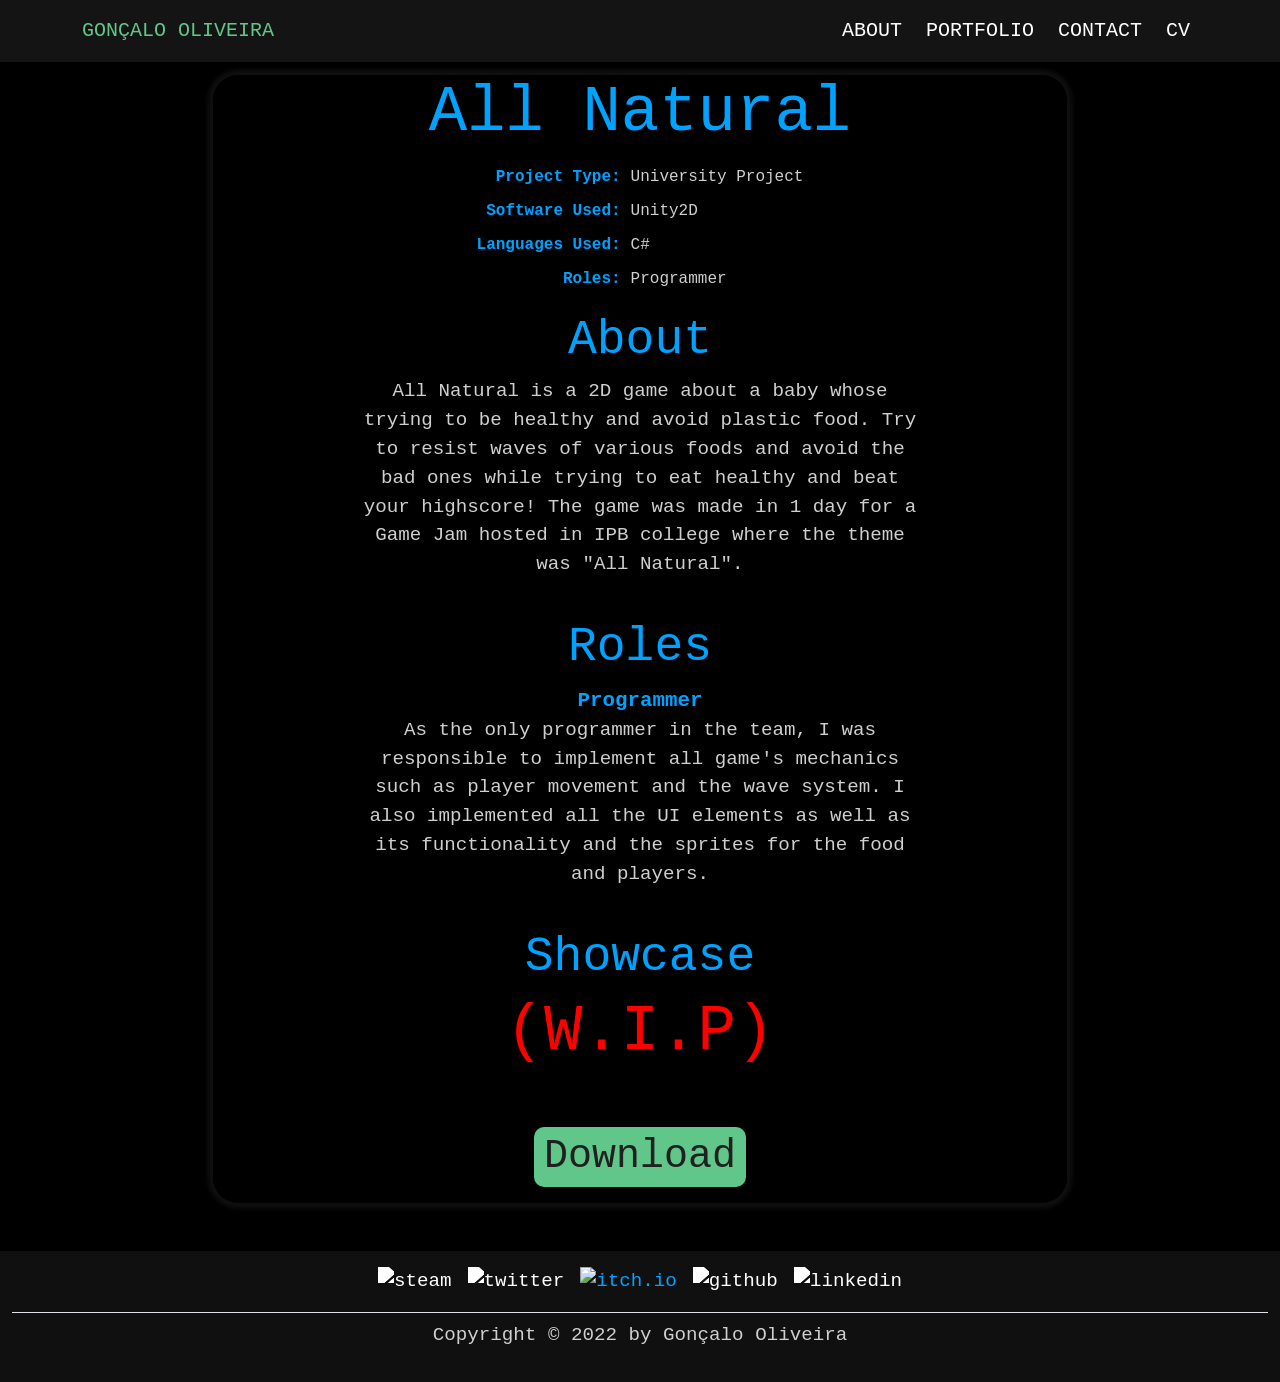
==== projects/allnatural.html @ 64145997 "Added All Natural Page" ====
<!doctype html>
<html lang="en">
<head>
  <meta charset="utf-8">
  <meta name="viewport" content="width=device-width, initial-scale=1">

  <title>All Natural</title>

  <link href="../css/bootstrap.css" rel="stylesheet">
  <link href="../css/MyStyle.css" rel="stylesheet">
  <script src="../js/bootstrap.min.js"></script>
</head>
<body>
<!-- Navigation Bar -->
<nav class="navbar navbar-expand-sm bg-dark navbar-dark fixed-top">
  <div class="container">
    <a style="color: #60C689" class="navbar-brand" href="../index.html">GONÇALO OLIVEIRA</a>
    <button aria-controls="navbarToggle" aria-expanded="false" aria-label="Toggle Navigation"
            class="navbar-toggler" data-bs-toggle="collapse" data-bs-target="#navbarToggle" type="button">
      <span class="navbar-toggler-icon"></span>
    </button>
    <div class="collapse navbar-collapse justify-content-end" id="navbarToggle">
      <ul class="navbar-nav">
        <li class="nav-item me-2">
          <a class="nav-link active navbar-link" aria-current="page" href="../index.html#about">ABOUT</a>
        </li>
        <li class="nav-item me-2">
          <a class="nav-link active navbar-link" aria-current="page" href="../index.html#portfolio">PORTFOLIO</a>
        </li>
        <li class="nav-item me-2">
          <a class="nav-link active navbar-link" aria-current="page" href="../index.html#contact">CONTACT</a>
        </li>
        <li class="nav-item">
          <a class="nav-link active navbar-link" aria-current="page" target="_blank" href="../assets/Gonçalo_Oliveira_CV.pdf">CV</a>
        </li>
      </ul>
    </div>
  </div>
</nav>
<div style="padding-bottom: 75px"></div>

<!-- Body -->
<div class="container col-md-8 mb-5 pb-3" style="border-radius: 25px; box-shadow: 0 0 5px 5px rgba(20, 20, 20, 80%); background: rgba(0, 0, 0, 70%)">
  <h1>All Natural</h1>
  <!-- Specs -->
  <table style="margin: auto;">
    <tbody>
    <tr>
      <td class="tdLeft"><b>Project Type:</b></td>
      <td class="tdRight">University Project</td>
    </tr>
    <tr>
      <td class="tdLeft"><b>Software Used:</b></td>
      <td class="tdRight">Unity2D</td>
    </tr>
    <tr>
      <td class="tdLeft"><b>Languages Used:</b></td>
      <td class="tdRight">C#</td>
    </tr>
    <tr>
      <td class="tdLeft"><b>Roles:</b></td>
      <td class="tdRight">Programmer</td>
    </tr>
    </tbody>
  </table>

  <!-- Teaser
  <iframe style="aspect-ratio: 16/9; width: 80%; padding-top: 15px"
          src="https://www.youtube.com/embed/Wi39IxEyKfs" title="YouTube video player"
          allow="accelerometer; autoplay; clipboard-write; encrypted-media; gyroscope; picture-in-picture"></iframe>
  <img style="width: 50%" alt="Teaser" src="https://img.itch.zone/aW1nLzQ3MTk3NTgucG5n/original/gsB7U2.png"> -->

  <!-- About -->
  <h2 class="pt-3">About</h2>
  <p class="offset-md-2 col-md-8">
    All Natural is a 2D game about a baby whose trying to be healthy and avoid plastic food. Try to resist waves of various foods and avoid the bad ones while trying to eat healthy and beat your highscore! The game was made in 1 day for a Game Jam hosted in IPB college where the theme was "All Natural".
  </p>

  <!-- Role -->
  <h2 class="pt-4">Roles</h2>
  <div class="row">
    <div class="offset-md-2 col-md-8">
      <strong>Programmer</strong>
      <p>As the only programmer in the team, I was responsible to implement all game's mechanics such as player movement and the wave system. I also implemented all the UI elements as well as its functionality and the sprites for the food and players.</p>
    </div>
  </div>

  <!-- Show Casing-->
  <h2 class="pt-4">Showcase</h2>
  <h1 style="color: #FF0000">(W.I.P)</h1>

  <!-- Source Code -->
  <a class="mt-5" style="border-radius: 10px; padding-left: 10px; padding-right: 10px; background-color: #60C689; color: #202020; font-size: 2.5rem" type="button" href="" target="_blank">Download</a>
</div>

<!-- Footer -->
<div class="container-fluid footer" style="background-color: rgb(20, 20, 20, 80%) !important" >
  <footer class="py-3">
    <ul class="pb-3 nav justify-content-center">
      <li class="me-3">
        <a href="https://steamcommunity.com/id/g0dk1ller123/" target="_blank">
          <img alt="steam" style="filter: brightness(0) invert(1)" src="https://cdn-icons-png.flaticon.com/512/3/3782.png" width="40" height="40">
        </a>
      </li>
      <li class="me-3">
        <a href="https://twitter.com/GoncaOliveira27" target="_blank">
          <img alt="twitter" style="filter: brightness(0) invert(1)" src="https://cdn-icons-png.flaticon.com/512/81/81609.png" width="40" height="40">
        </a>
      </li>
      <li class="me-3">
        <a href="" target="_blank">
          <img alt="itch.io" src="https://assets.ifttt.com/images/channels/586796884/icons/large.png" width="40" height="40">
        </a>
      </li>
      <li class="me-3">
        <a href="https://github.com/g0dz4ll0" target="_blank">
          <img alt="github" style="filter: brightness(0) invert(1)" src="https://cdn-icons-png.flaticon.com/512/25/25231.png" width="40" height="40">
        </a>
      </li>
      <li>
        <a href="https://www.linkedin.com/in/gon%C3%A7alo-oliveira-a63536117/" target="_blank">
          <img alt="linkedin" style="filter: brightness(0) invert(1)" src="https://wings-onboard.com/wp-content/uploads/2021/10/linkedin-logo.png" width="40" height="40">
        </a>
      </li>
    </ul>
    <div class="border-top pb-2"></div>
    <p>Copyright © 2022 by Gonçalo Oliveira</p>
  </footer>
</div>
</body>
</html>
---- css/MyStyle.css ----
body {
    margin: 0;
    border: 0;
    padding: 0;
    color: #CFCFCF;
    background-color: #000000;
    text-align: center;
    font-family: "OCR A Std", monospace;
}

a {
    text-decoration: none;
    font-size: 1.2rem;
    color: #00a2ff;
}

p {
    font-size: 1.2rem;
    color: #CFCFCF;
}

strong {
    font-size: 1.3rem;
    color: #00a2ff;
}

li {
    font-size: 1.2rem;
    color: #CFCFCF;
}

h1 {
    font-size: 4rem;
    color: #00a2ff;
}

h2 {
    font-size: 3rem;
    color: #00a2ff;
}

.tdLeft {
    padding: 5px;
    color: #00a2ff;
    text-align: right;
}

.tdRight {
    padding: 5px;
    text-align: left;
}

@media screen and (max-width: 400px) {
    h1 {
        font-size: 2.5rem !important;
    }

    a {
        text-decoration: none;
        font-size: 1rem;
        color: #00a2ff;
    }

    p {
        font-size: 1rem;
        color: #CFCFCF;
    }

    strong {
        font-size: 1.1rem;
        color: #00a2ff;
    }

    li {
        font-size: 1rem;
        color: #CFCFCF;
    }
}

h6 {
    font-size: 1.2rem;
    color: #9E9E9E;
}

.backgroundVideo {
    width: 100%;
    height: 100%;
}

.project-image {
    width: 95%;
    aspect-ratio: 16/9;
    border-radius: 25px;
    transition-duration: 0.2s;
    transition-property: transform;
}

a:hover .project-image {
    transform: scale(1.03);
    outline: 4px solid #00a2ff;
    outline-offset: 2px;
}

.navbar-link {
    transition-duration: 0.3s;
    transition-property: background-color;
}

.navbar-link:hover {
    color: #00a2ff !important;
}

.project-header {
    font-size: 2rem;
    color: #00a2ff;
    text-transform: uppercase;
    font-weight: bold;
}

.project-text {
    font-size: 1.15rem;
    margin-left: 5%;
    margin-right: 5%;
    color: #bbbbbb;
}

.siteSection {
    box-shadow: 0 0 5px 5px rgb(97, 192, 255, 20%);
    width: 75%;
    margin: 35px auto 0px;
    padding: 10px;
}

.sectionHeader {
    margin: 0px auto 15px;
    /*background: #202020;
    border-radius: 50px;*/
}

.sectionHeader-text {
    font-weight: bold;
    text-transform: uppercase;
}

.itch-io-frame {
    --itch-io-frame-size: 2;
    width: calc(552px * var(--itch-io-frame-size));
    height: calc(167px * var(--itch-io-frame-size));
}

.footer {
    background-color: rgba(20, 20, 20, 1);
}

@media screen and (max-width: 1280px) {
    .mobile-intro {
        visibility: visible !important;
        clear: none !important;
        display: inline !important;
    }

    .intro {
        visibility: hidden;
        clear: both;
        display: none;
    }
}

.mobile-intro {
    visibility: hidden;
    clear: both;
    display: none;
}

.intro-link {
    color:#FFFFFF;
    font-size: 2rem;
}

.intro-link:hover {
    color: #00a2ff;
}

.intro-li {
    display: inline-block;
    text-transform: uppercase;
    font-weight: bold;
    text-shadow: 2px 2px #000000;
    margin: 0;
}

.intro-h1 {
    font-size: 5rem;
    transform: translate(-50%, -50%);
    text-transform: uppercase;
    font-weight: bold;
    text-shadow: 2px 2px #000000;
}

@keyframes fadeOut {
    from {opacity: 0}
    to {opacity: 1}
}

.fadeOut {
    animation: fadeOut .5s forwards;
}

@keyframes fadeIn {
    from {opacity: 1}
    to {opacity: 0}
}

.fadeIn {
    animation: fadeIn .5s forwards;
}

@keyframes fadeOutDown {
    0% {opacity: 0; top:-25px}
    100% {opacity: 1; top: 0}
}

.fadeOutDown {
    animation: fadeOutDown .5s forwards;
}

@keyframes fadeInUp {
    from {opacity: 1; top: 0}
    to {opacity: 0; top: -25px}
}

.fadeInUp {
    animation: fadeInUp .5s forwards;
}

.fadeInUpFast {
    animation: fadeInUp .01s forwards;
}

@font-face {
    font-family: 'robotoblack';
    src: url('font/roboto-black-webfont.woff2') format('woff2'),
    url('font/roboto-black-webfont.woff') format('woff');
    font-weight: normal;
    font-style: normal;
}

@font-face {
    font-family: 'robotoblack_italic';
    src: url('font/roboto-blackitalic-webfont.woff2') format('woff2'),
    url('font/roboto-blackitalic-webfont.woff') format('woff');
    font-weight: normal;
    font-style: normal;
}

@font-face {
    font-family: 'robotobold';
    src: url('font/roboto-bold-webfont.woff2') format('woff2'),
    url('font/roboto-bold-webfont.woff') format('woff');
    font-weight: normal;
    font-style: normal;
}

@font-face {
    font-family: 'robotobold_italic';
    src: url('font/roboto-bolditalic-webfont.woff2') format('woff2'),
    url('font/roboto-bolditalic-webfont.woff') format('woff');
    font-weight: normal;
    font-style: normal;
}

@font-face {
    font-family: 'robotoitalic';
    src: url('font/roboto-italic-webfont.woff2') format('woff2'),
    url('font/roboto-italic-webfont.woff') format('woff');
    font-weight: normal;
    font-style: normal;
}

@font-face {
    font-family: 'robotolight';
    src: url('font/roboto-light-webfont.woff2') format('woff2'),
    url('font/roboto-light-webfont.woff') format('woff');
    font-weight: normal;
    font-style: normal;
}

@font-face {
    font-family: 'robotolight_italic';
    src: url('font/roboto-lightitalic-webfont.woff2') format('woff2'),
    url('font/roboto-lightitalic-webfont.woff') format('woff');
    font-weight: normal;
    font-style: normal;
}

@font-face {
    font-family: 'robotomedium';
    src: url('font/roboto-medium-webfont.woff2') format('woff2'),
    url('font/roboto-medium-webfont.woff') format('woff');
    font-weight: normal;
    font-style: normal;
}

@font-face {
    font-family: 'robotomedium_italic';
    src: url('font/roboto-mediumitalic-webfont.woff2') format('woff2'),
    url('font/roboto-mediumitalic-webfont.woff') format('woff');
    font-weight: normal;
    font-style: normal;
}

@font-face {
    font-family: 'robotoregular';
    src: url('font/roboto-regular-webfont.woff2') format('woff2'),
    url('font/roboto-regular-webfont.woff') format('woff');
    font-weight: normal;
    font-style: normal;
}

@font-face {
    font-family: 'robotothin';
    src: url('font/roboto-thin-webfont.woff2') format('woff2'),
    url('font/roboto-thin-webfont.woff') format('woff');
    font-weight: normal;
    font-style: normal;
}

@font-face {
    font-family: 'robotothin_italic';
    src: url('font/roboto-thinitalic-webfont.woff2') format('woff2'),
    url('font/roboto-thinitalic-webfont.woff') format('woff');
    font-weight: normal;
    font-style: normal;
}
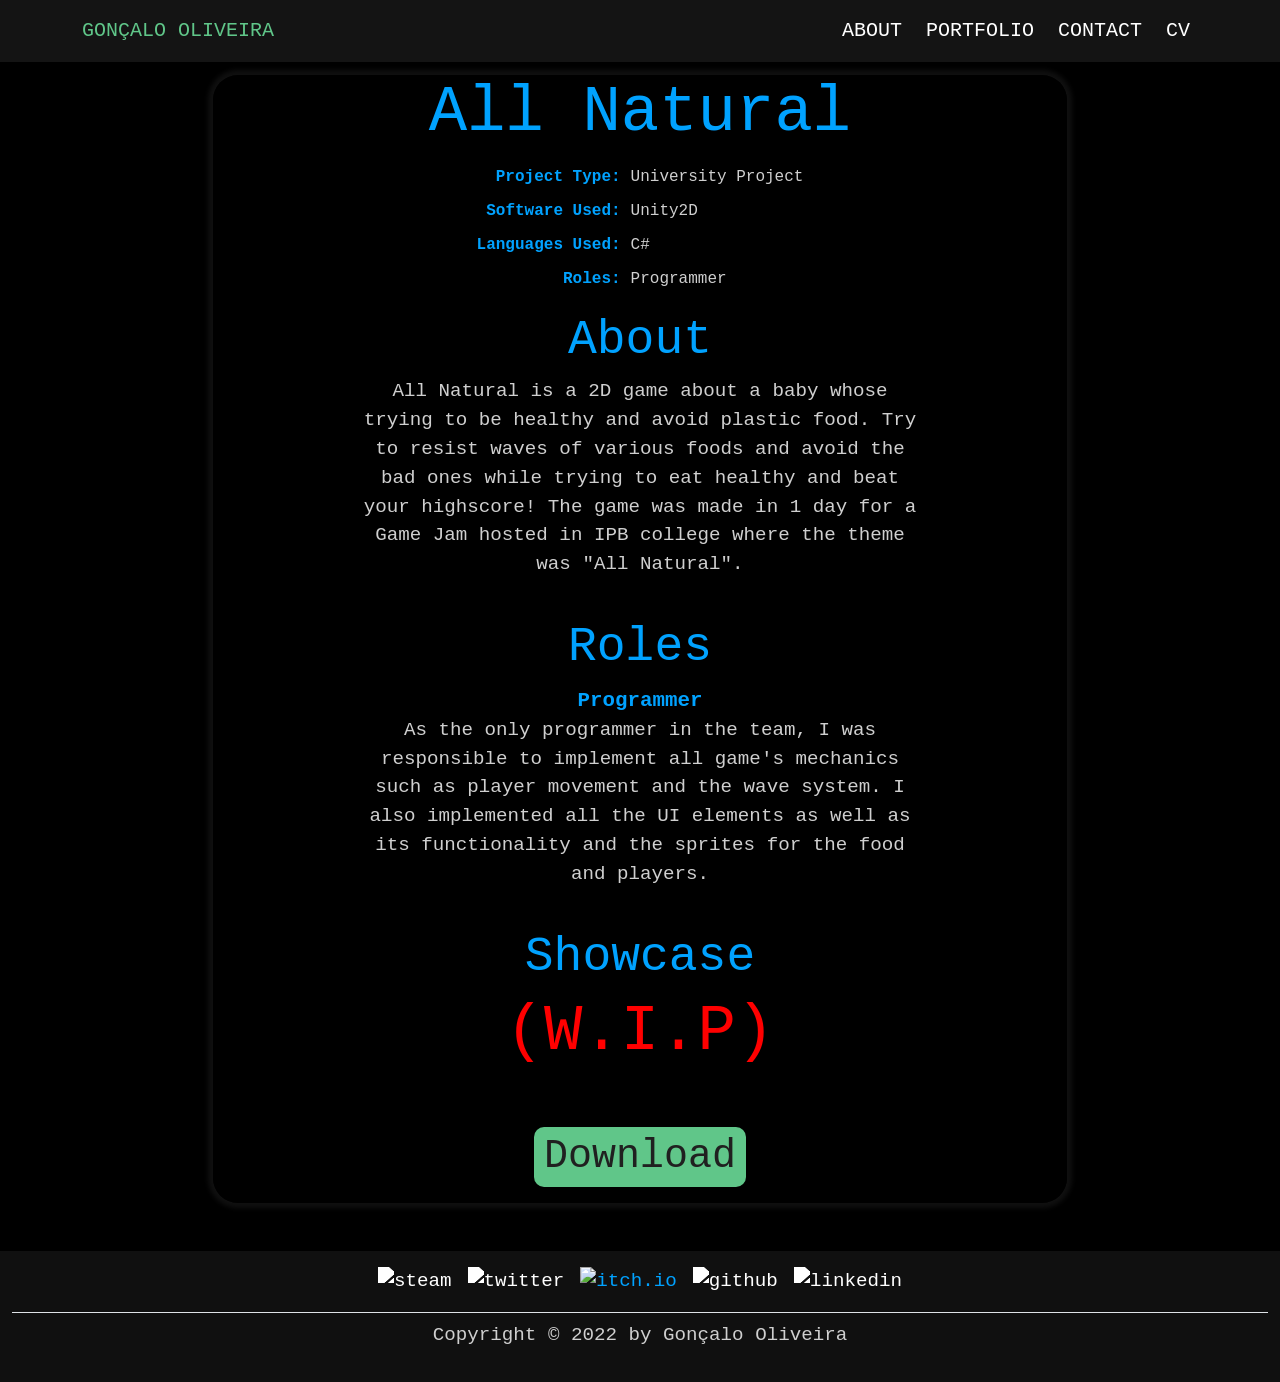
==== commit 36c94adf: "Added BG Images for All Natural's Page" ====
--- a/projects/allnatural.html
+++ b/projects/allnatural.html
@@ -11,6 +11,13 @@
   <script src="../js/bootstrap.min.js"></script>
 </head>
 <body>
+<!-- Background -->
+<div style="position: fixed; width: 100%; height: 100%; z-index = -1">
+  <img style="filter: brightness(0.9) blur(0.1rem); position: absolute; top: 0; left: 0; width: 100%; height: 100%" id="backgroundImg" class="fadeIn" alt="background-slider" src="https://img.itch.zone/aW1hZ2UvMTA1MTQzMC82MDEzOTM2LnBuZw==/347x500/xJNlU4.png">
+  <img style="filter: brightness(0.9) blur(0.1rem); position: absolute; top: 0; left: 0; width: 100%; height: 100%" id="backgroundImg2" class="fadeOut" alt="background-slider" src="https://img.itch.zone/aW1hZ2UvMTA1MTQzMC82MDEzOTMwLnBuZw==/347x500/wNKtiG.png">
+  <script src="../js/BackgroundSlider.js" type="text/javascript"></script>
+</div>
+  
 <!-- Navigation Bar -->
 <nav class="navbar navbar-expand-sm bg-dark navbar-dark fixed-top">
   <div class="container">
@@ -89,8 +96,8 @@
   <h2 class="pt-4">Showcase</h2>
   <h1 style="color: #FF0000">(W.I.P)</h1>
 
-  <!-- Source Code -->
-  <a class="mt-5" style="border-radius: 10px; padding-left: 10px; padding-right: 10px; background-color: #60C689; color: #202020; font-size: 2.5rem" type="button" href="" target="_blank">Download</a>
+  <!-- Download -->
+  <a class="mt-5" style="border-radius: 10px; padding-left: 10px; padding-right: 10px; background-color: #60C689; color: #202020; font-size: 2.5rem" type="button" href="https://goncalo-oliveira.itch.io/all-natural" target="_blank">Download</a>
 </div>
 
 <!-- Footer -->
@@ -108,7 +115,7 @@
         </a>
       </li>
       <li class="me-3">
-        <a href="" target="_blank">
+        <a href="https://goncalo-oliveira.itch.io/" target="_blank">
           <img alt="itch.io" src="https://assets.ifttt.com/images/channels/586796884/icons/large.png" width="40" height="40">
         </a>
       </li>
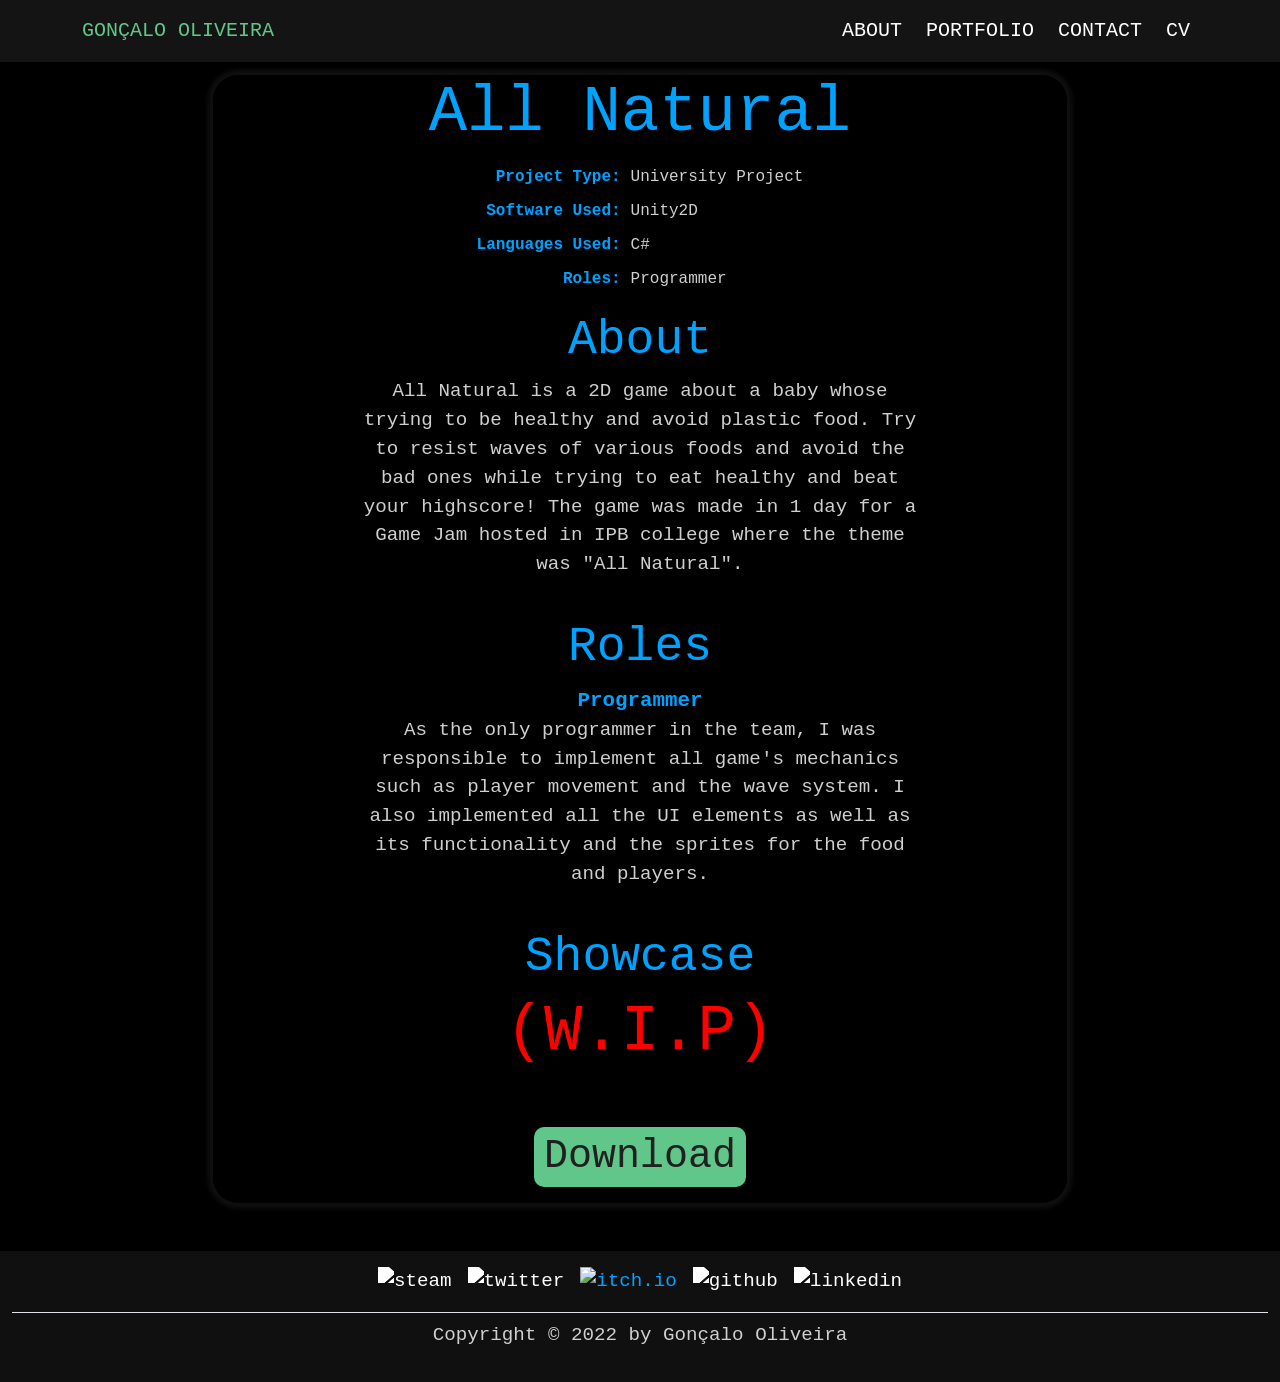
==== commit 7f77fff3: "Fixed Bug With Background Image" ====
--- a/projects/allnatural.html
+++ b/projects/allnatural.html
@@ -12,7 +12,7 @@
 </head>
 <body>
 <!-- Background -->
-<div style="position: fixed; width: 100%; height: 100%; z-index = -1">
+<div style="position: fixed; width: 100%; height: 100%; z-index: -1">
   <img style="filter: brightness(0.9) blur(0.1rem); position: absolute; top: 0; left: 0; width: 100%; height: 100%" id="backgroundImg" class="fadeIn" alt="background-slider" src="https://img.itch.zone/aW1hZ2UvMTA1MTQzMC82MDEzOTM2LnBuZw==/347x500/xJNlU4.png">
   <img style="filter: brightness(0.9) blur(0.1rem); position: absolute; top: 0; left: 0; width: 100%; height: 100%" id="backgroundImg2" class="fadeOut" alt="background-slider" src="https://img.itch.zone/aW1hZ2UvMTA1MTQzMC82MDEzOTMwLnBuZw==/347x500/wNKtiG.png">
   <script src="../js/BackgroundSlider.js" type="text/javascript"></script>
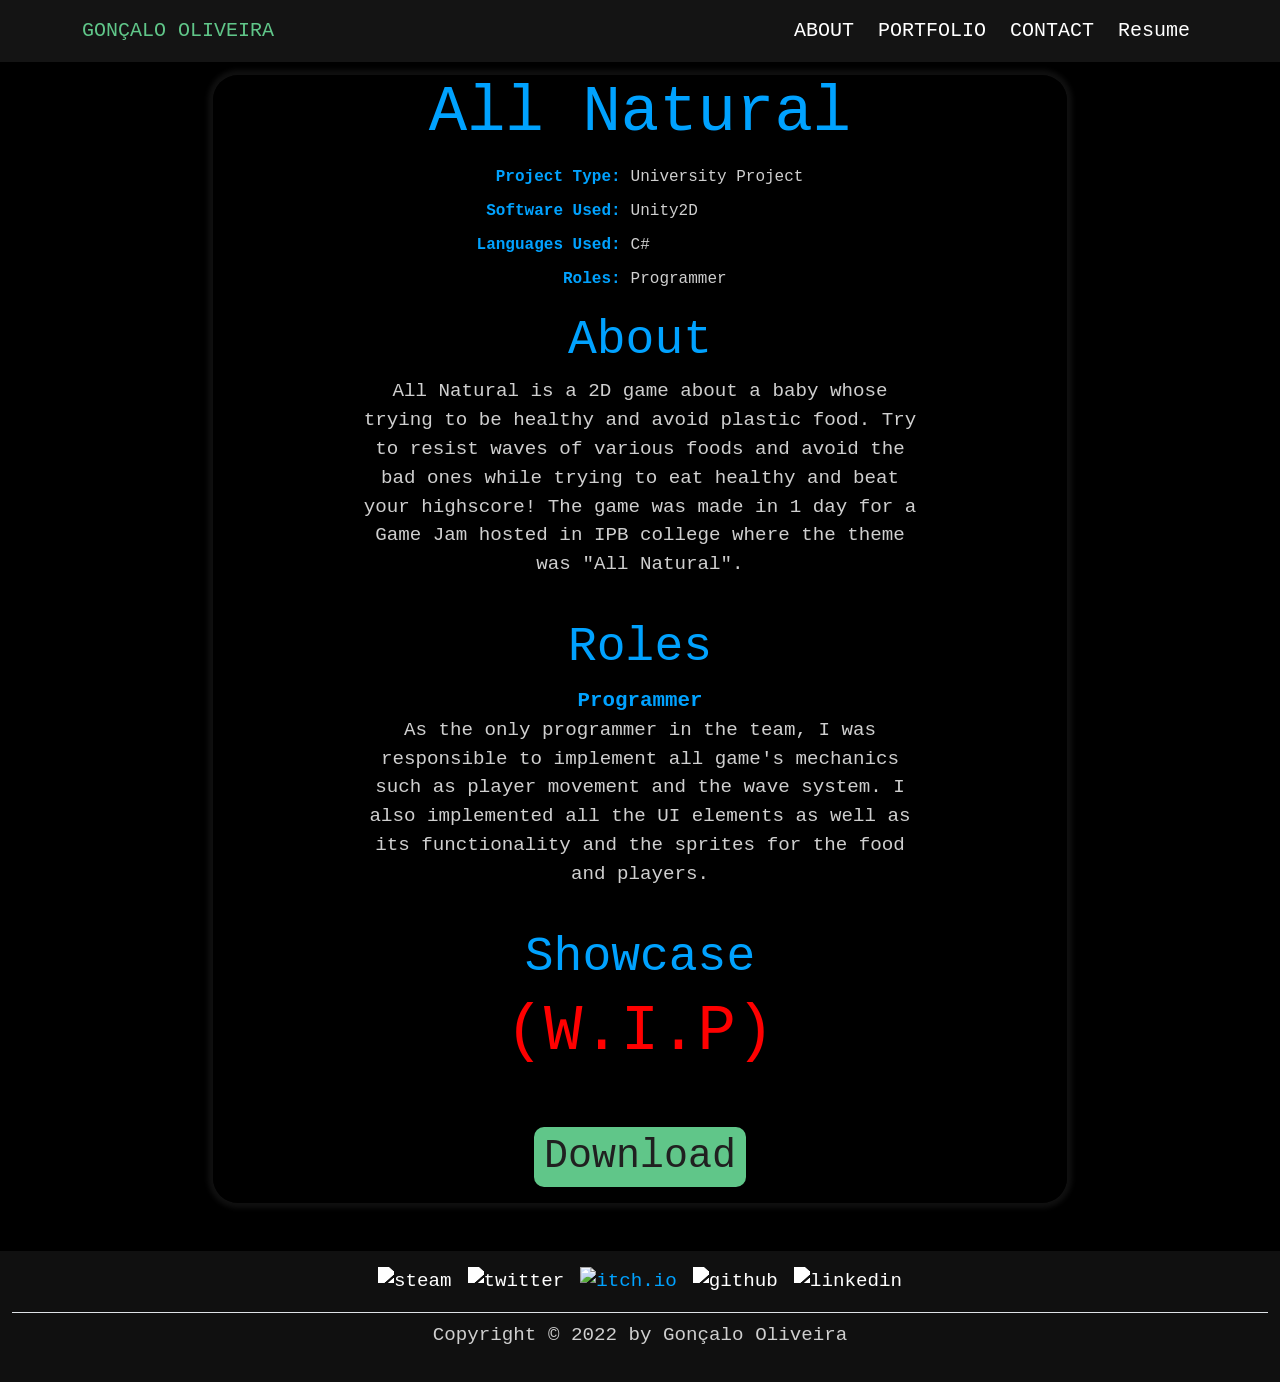
==== commit 850ef72c: "Updated Resume Text in All Natural" ====
--- a/projects/allnatural.html
+++ b/projects/allnatural.html
@@ -38,7 +38,7 @@
           <a class="nav-link active navbar-link" aria-current="page" href="../index.html#contact">CONTACT</a>
         </li>
         <li class="nav-item">
-          <a class="nav-link active navbar-link" aria-current="page" target="_blank" href="../assets/Gonçalo_Oliveira_CV.pdf">CV</a>
+          <a class="nav-link active navbar-link" aria-current="page" target="_blank" href="../assets/Gonçalo_Oliveira_CV.pdf">Resume</a>
         </li>
       </ul>
     </div>
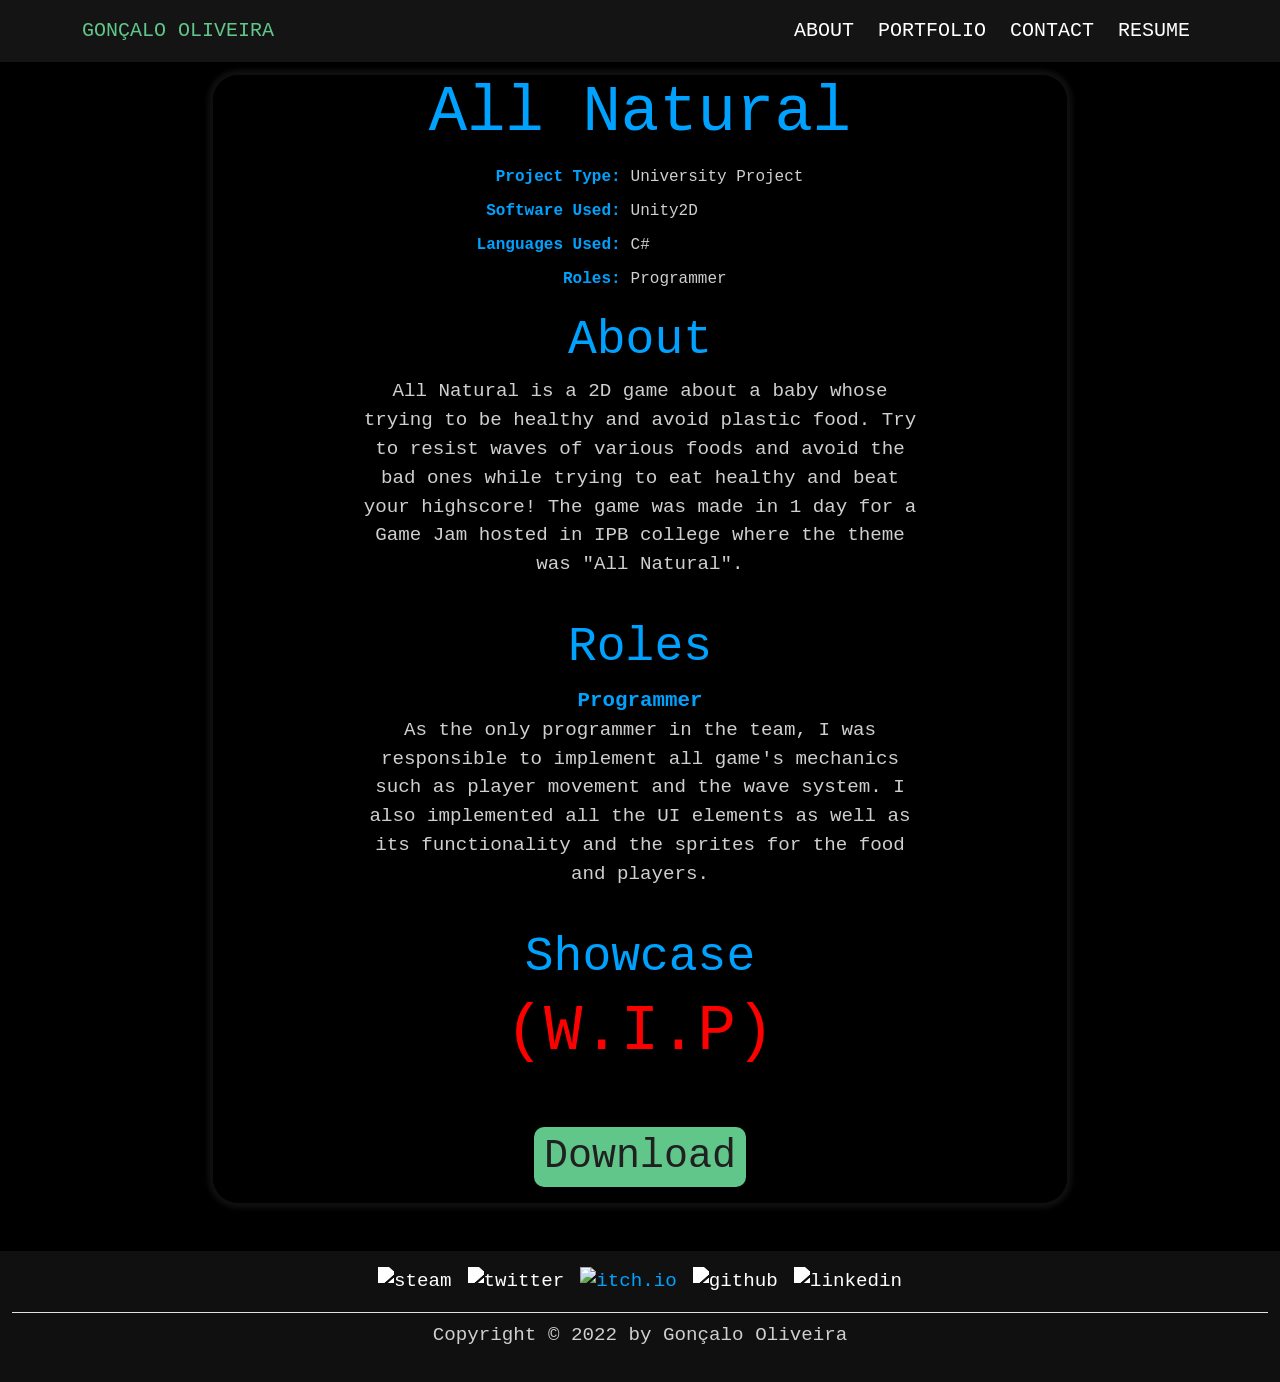
==== commit 5a115ad6: "Updated Resume Text in All Natural 2" ====
--- a/projects/allnatural.html
+++ b/projects/allnatural.html
@@ -38,7 +38,7 @@
           <a class="nav-link active navbar-link" aria-current="page" href="../index.html#contact">CONTACT</a>
         </li>
         <li class="nav-item">
-          <a class="nav-link active navbar-link" aria-current="page" target="_blank" href="../assets/Gonçalo_Oliveira_CV.pdf">Resume</a>
+          <a class="nav-link active navbar-link" aria-current="page" target="_blank" href="../assets/Gonçalo_Oliveira_CV.pdf">RESUME</a>
         </li>
       </ul>
     </div>
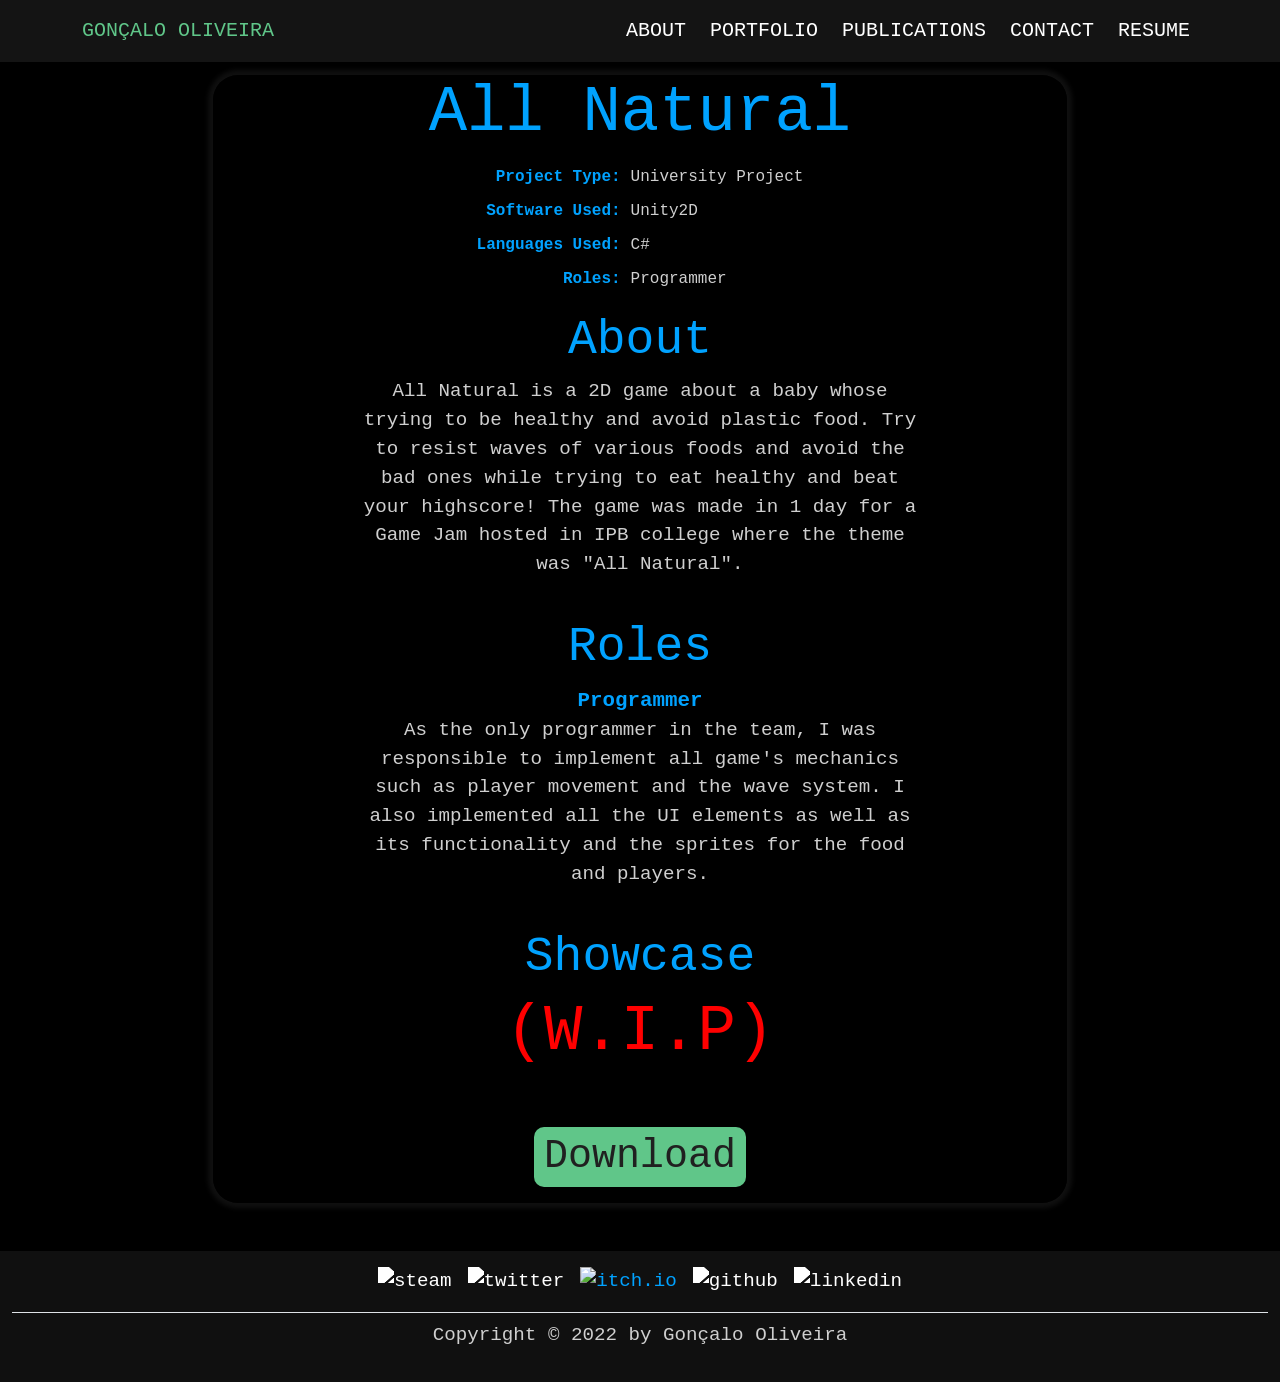
==== commit b4070237: "Added Publications Nav Button In All Natural" ====
--- a/projects/allnatural.html
+++ b/projects/allnatural.html
@@ -33,6 +33,9 @@
         </li>
         <li class="nav-item me-2">
           <a class="nav-link active navbar-link" aria-current="page" href="../index.html#portfolio">PORTFOLIO</a>
+        </li>
+        <li class="nav-item me-2">
+          <a class="nav-link active navbar-link" aria-current="page" href="../index.html#publications">PUBLICATIONS</a>
         </li>
         <li class="nav-item me-2">
           <a class="nav-link active navbar-link" aria-current="page" href="../index.html#contact">CONTACT</a>
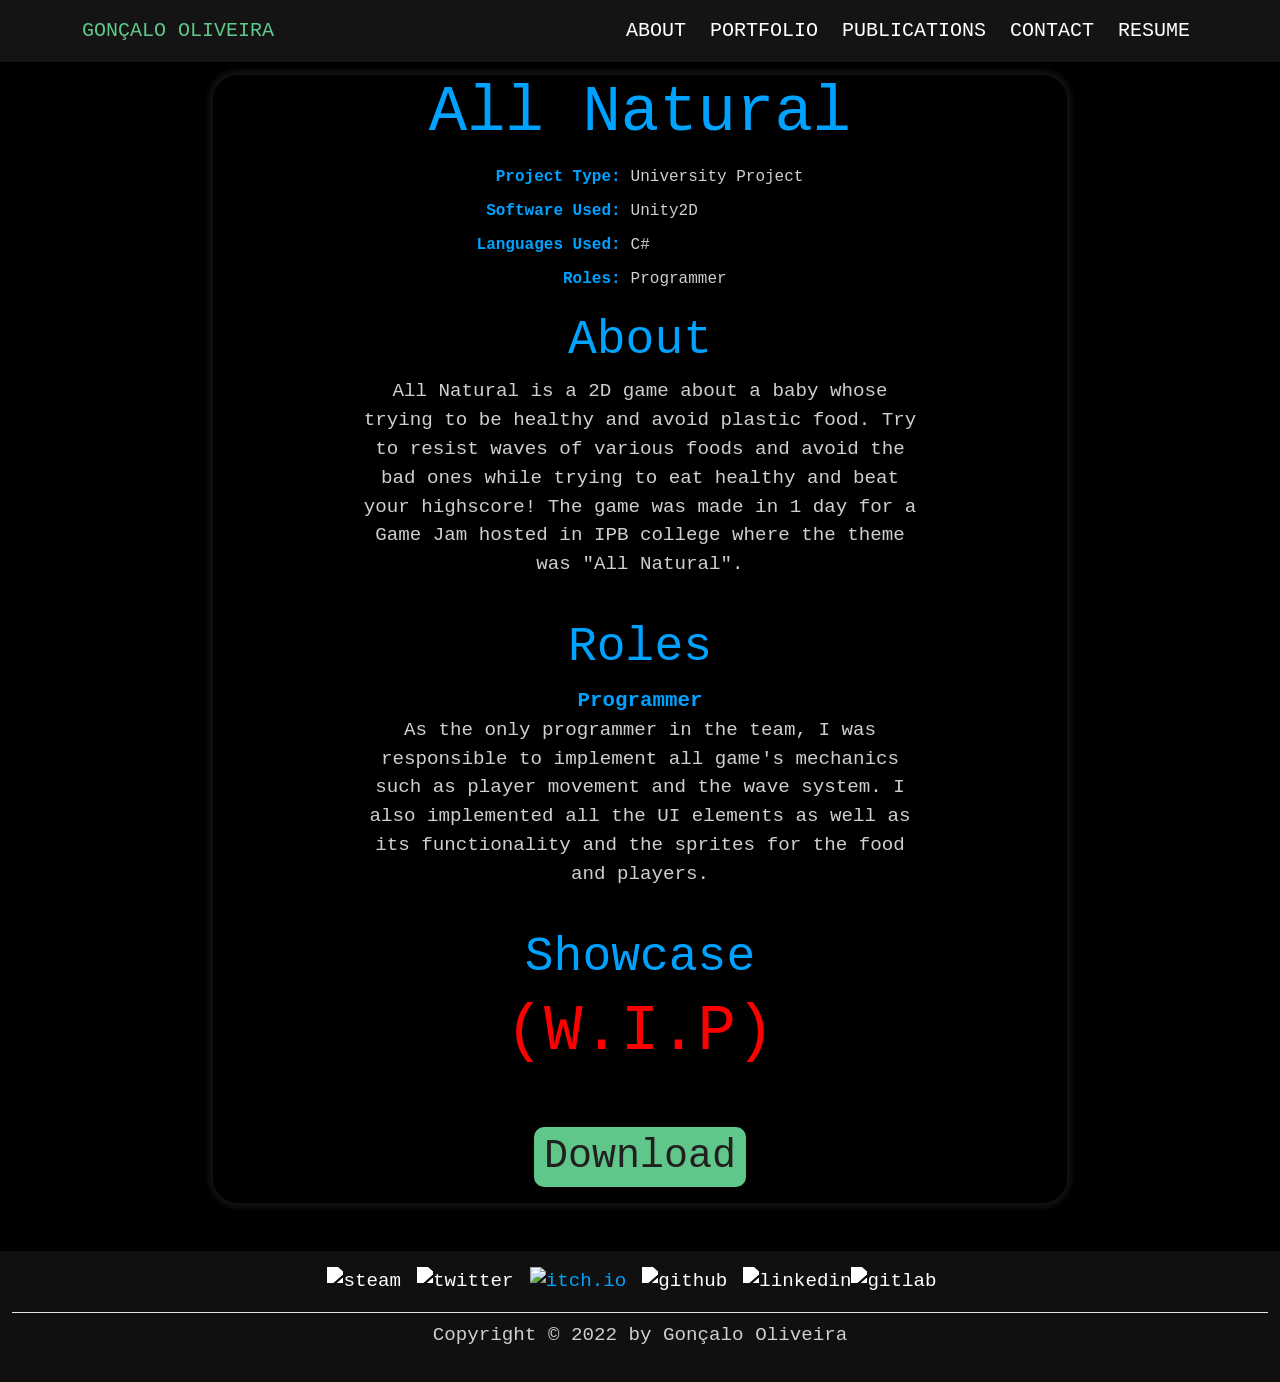
==== commit 95ca4da4: "Added GitLab Link To All Natural" ====
--- a/projects/allnatural.html
+++ b/projects/allnatural.html
@@ -132,6 +132,11 @@
           <img alt="linkedin" style="filter: brightness(0) invert(1)" src="https://wings-onboard.com/wp-content/uploads/2021/10/linkedin-logo.png" width="40" height="40">
         </a>
       </li>
+      <li class="me-3">
+        <a href="https://gitlab.com/g0dz4ll027" target="_blank">
+          <img alt="gitlab" style="filter: brightness(0) invert(1)" src="https://miro.medium.com/max/630/1*rXQwmGazoXXpH6E6_53j3A.png" width="40" height="40">
+        </a>
+      </li>
     </ul>
     <div class="border-top pb-2"></div>
     <p>Copyright © 2022 by Gonçalo Oliveira</p>
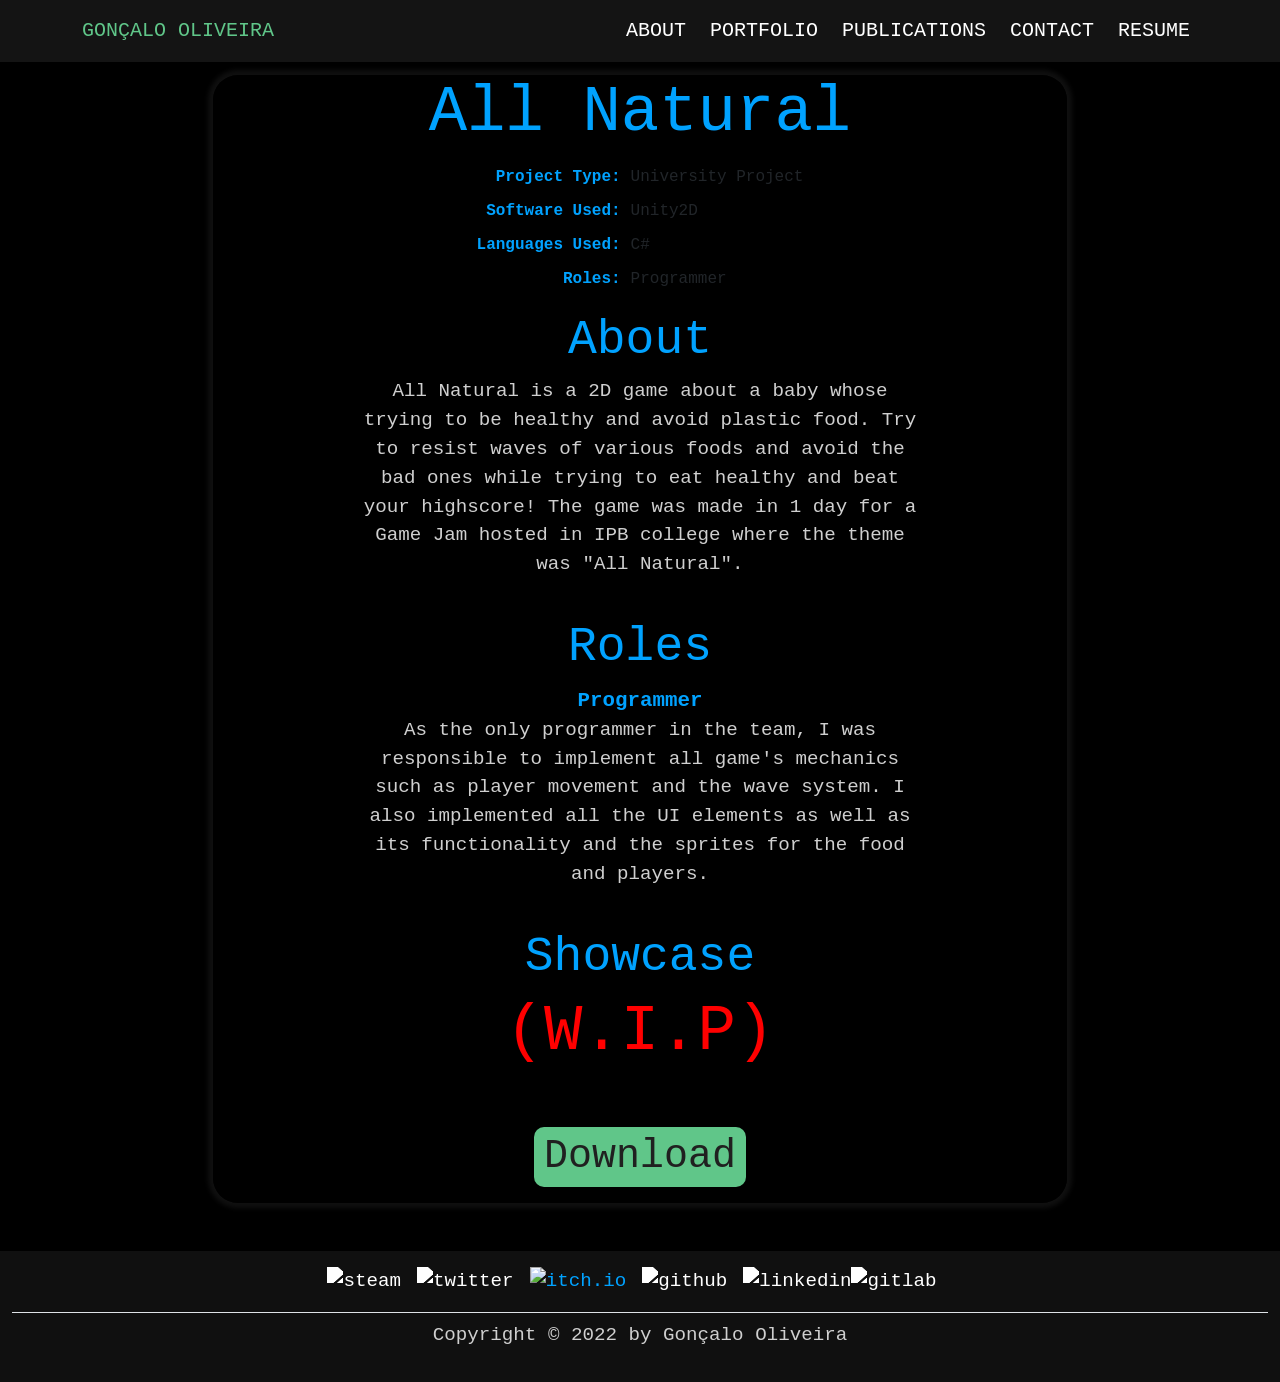
==== commit d797311e: "Fixed Broken LinkedIn Icons" ====
--- a/projects/allnatural.html
+++ b/projects/allnatural.html
@@ -129,7 +129,7 @@
       </li>
       <li>
         <a href="https://www.linkedin.com/in/gon%C3%A7alo-oliveira-a63536117/" target="_blank">
-          <img alt="linkedin" style="filter: brightness(0) invert(1)" src="https://wings-onboard.com/wp-content/uploads/2021/10/linkedin-logo.png" width="40" height="40">
+          <img alt="linkedin" style="filter: brightness(0) invert(1)" src="https://static-00.iconduck.com/assets.00/linkedin-icon-2048x2048-3mmtnow6.png"" width="40" height="40">
         </a>
       </li>
       <li class="me-3">
--- a/css/MyStyle.css
+++ b/css/MyStyle.css
@@ -1,7 +1,7 @@
 body {
     margin: 0;
     border: 0;
-    padding: 0;
+    padding: 0;More actions
     color: #CFCFCF;
     background-color: #000000;
     text-align: center;
